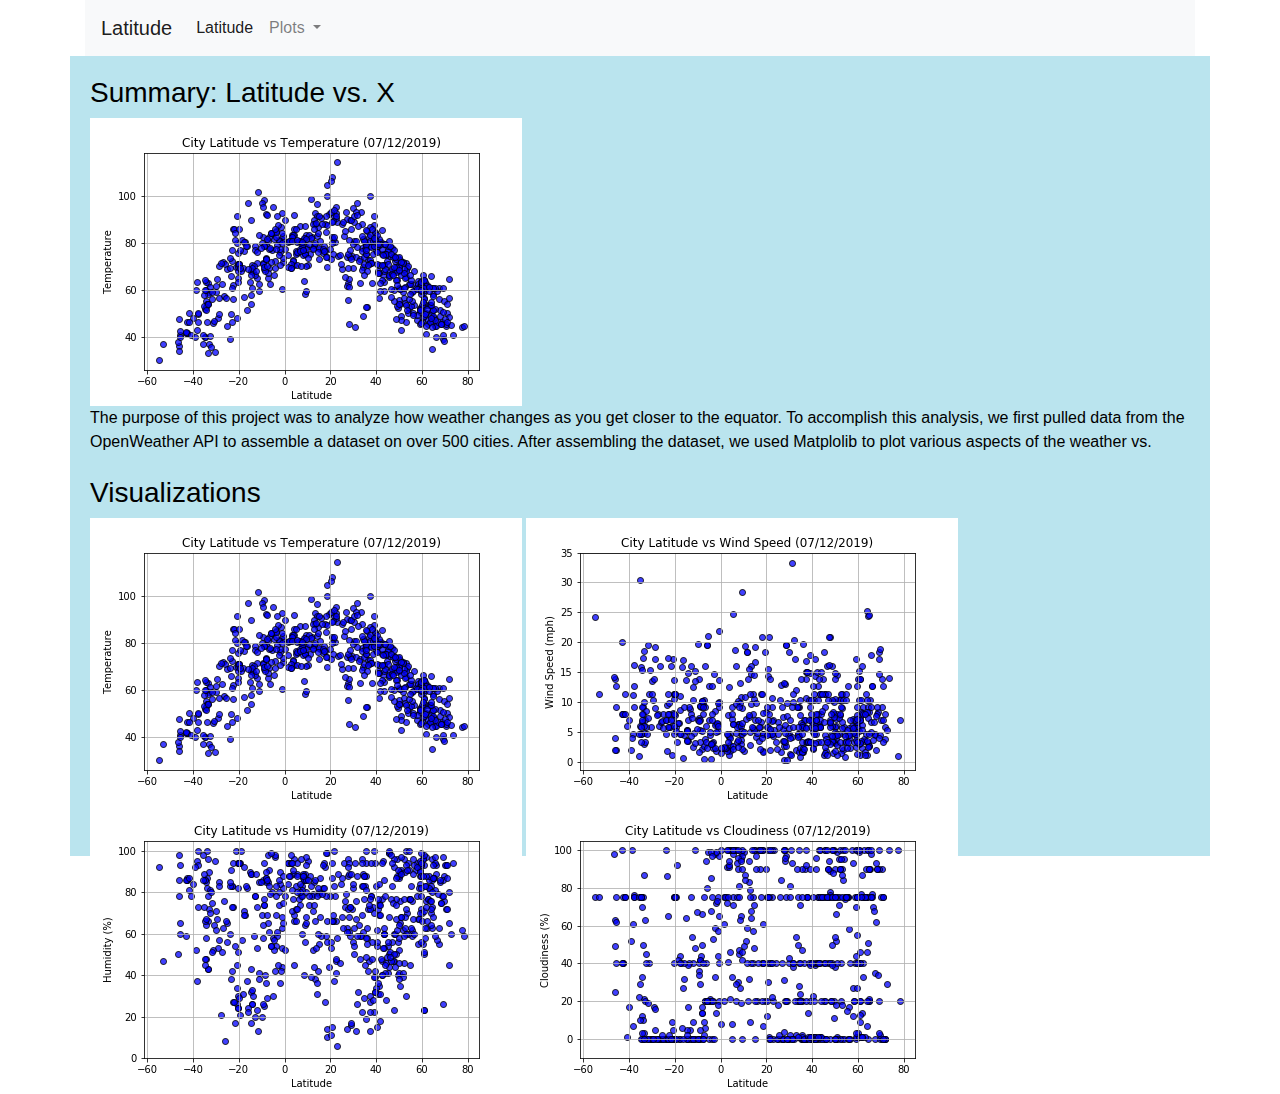
==== index.html @ b9963dcb "inital push" ====
<!DOCTYPE html>
<html lang="en-us">

<head>
  <meta charset="UTF-8">
  <title>Web Visualization Dashboard</title>

  <!-- Bring in our bootstrap stylesheet -->
  <link rel="stylesheet" href="https://stackpath.bootstrapcdn.com/bootstrap/4.3.1/css/bootstrap.min.css" integrity="sha384-ggOyR0iXCbMQv3Xipma34MD+dH/1fQ784/j6cY/iJTQUOhcWr7x9JvoRxT2MZw1T" crossorigin="anonymous">  <link rel="stylesheet" href="style.css">
  <link rel="stylesheet" href="style.css">
</head>

<body>
  <div class="container">
    <nav class="navbar navbar-expand-lg navbar-light bg-light">
        <a class="navbar-brand" href="#">Latitude</a>
        <button class="navbar-toggler" type="button" data-toggle="collapse" data-target="#navbarSupportedContent" aria-controls="navbarSupportedContent" aria-expanded="false" aria-label="Toggle navigation">
            <span class="navbar-toggler-icon"></span>
        </button>

        <div class="collapse navbar-collapse" id="navbarSupportedContent">
            <ul class="navbar-nav mr-auto">
                <li class="nav-item active">
                    <a class="nav-link" href="#">Latitude <span class="sr-only">(current)</span></a>
                </li>
                <li class="nav-item dropdown">
                    <a class="nav-link dropdown-toggle" href="#" id="navbarDropdpown" role="button" data-toggle="dropdown" aria-haspopup="true" aria-expanded="false">
                        Plots
                    </a>
                    <div class="dropdown-menu" aria-labelledby="navbarDropdown">
                      <a class="dropdown-item" href="#">Max Temperature</a>
                      <a class="dropdown-item" href="LatvsHumid.png">Humidity</a>
                      <a class="dropdown-item" href="LatvsCloud.png">Cloudiness</a>
                      <a class="dropdown-item" href="LatvsWind.png">Wind Speed</a>
                      <div class="dropdown-divider"></div>
                    </div>
                        
                </li>
            </ul>
        </div>
    </nav>
  </div>
    <div class="container">
                <div class="row">
            <div class="col-sd-8">
                <div class="box">
                   <h3>Summary: Latitude vs. X</h3>
                   <img src="LatvsTemp.png">
                   <p>The purpose of this project was to analyze how weather changes as you get 
                    closer to the equator.  To accomplish this analysis, we first pulled data 
                    from the OpenWeather API to assemble a dataset on over 500 cities.

                    After assembling the dataset, we used Matplolib to plot various aspects of
                    the weather vs. latitude.  Factors we looked at included: temperature,
                    cloudiness, wind speed and humidity.  This site provide the source data
                    and visualizations created as part of the analysis, as well as explations
                    and descriptions of any trends and corrections witnessed.
                   </p>
               </div>
            </div>   
               <div clss="col-sd-4">
                   <div class="box">
                       <h3>Visualizations</h3>
                       <img src="LatvsTemp.png">
                       <img src="LatvsWind.png">
                       <img src="LatvsHumid.png">
                       <img src="LatvsCloud.png">
                   </div>
               </div>
            </div>
        <div class="col-md-8">

            

  <div class="container">
      <div class="row">

      </div>

  </div>
---- style.css ----
.box {
    height: 400px;
    padding: 20px;
    color: black;
    background: rgb(186, 228, 238);
  }
  
  .margin-top-80 {
    margin-top: 80px;
  }
---- style.css ----
.box {
    height: 400px;
    padding: 20px;
    color: black;
    background: rgb(186, 228, 238);
  }
  
  .margin-top-80 {
    margin-top: 80px;
  }
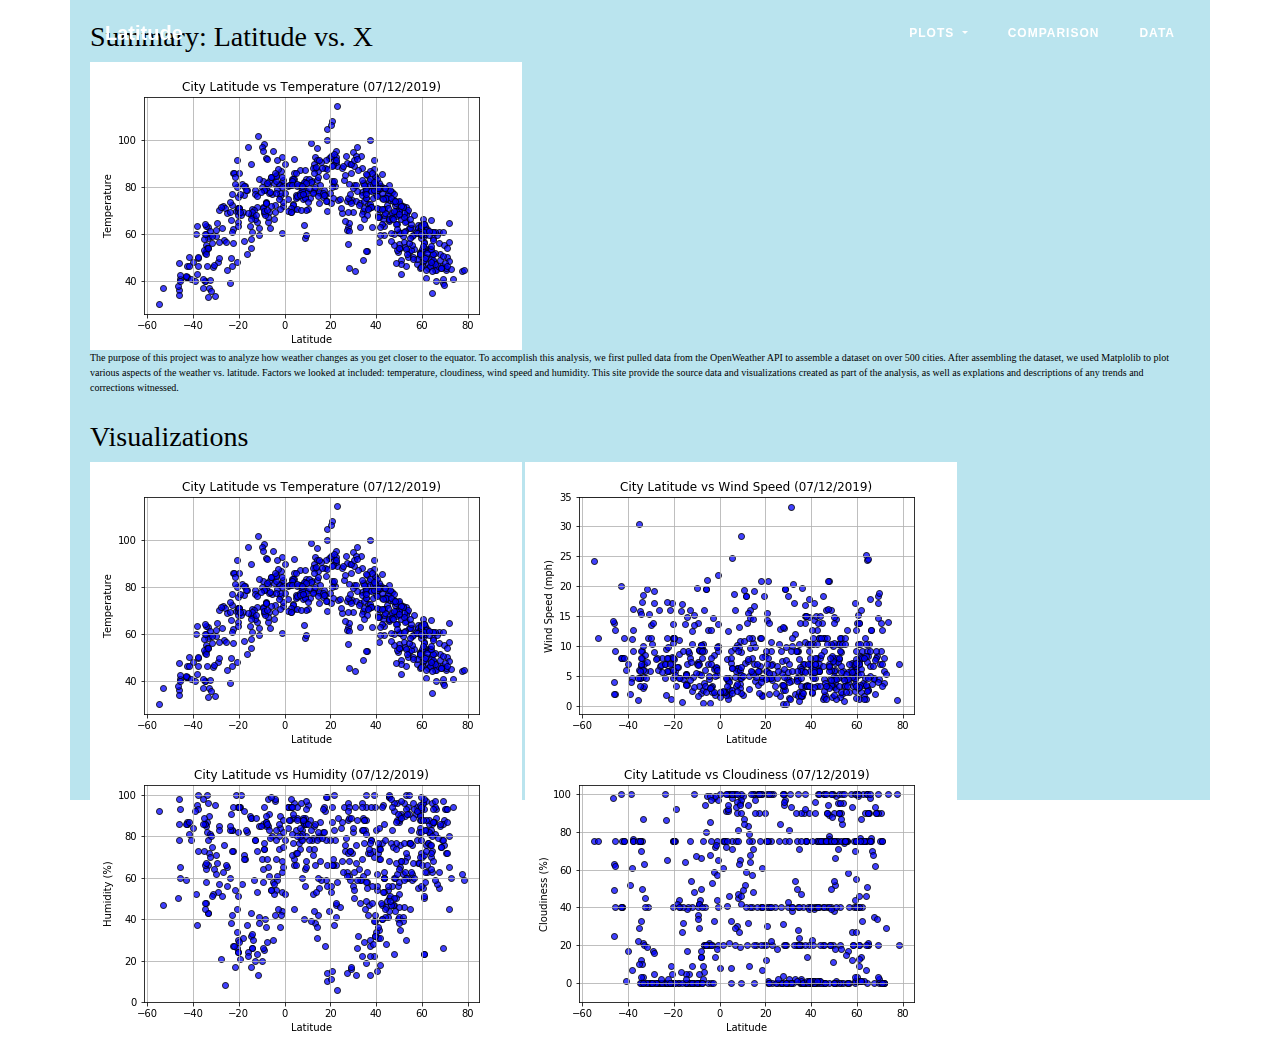
==== commit 896188e2: "modified navbar_added graphs_added to css file" ====
--- a/index.html
+++ b/index.html
@@ -3,49 +3,59 @@
 
 <head>
   <meta charset="UTF-8">
-  <title>Web Visualization Dashboard</title>
+  <title>Latitude Analysis Dashboard</title>
 
   <!-- Bring in our bootstrap stylesheet -->
   <link rel="stylesheet" href="https://stackpath.bootstrapcdn.com/bootstrap/4.3.1/css/bootstrap.min.css" integrity="sha384-ggOyR0iXCbMQv3Xipma34MD+dH/1fQ784/j6cY/iJTQUOhcWr7x9JvoRxT2MZw1T" crossorigin="anonymous">  <link rel="stylesheet" href="style.css">
-  <link rel="stylesheet" href="style.css">
+  <link rel="stylesheet" href="css/style.css">
 </head>
 
 <body>
-  <div class="container">
-    <nav class="navbar navbar-expand-lg navbar-light bg-light">
-        <a class="navbar-brand" href="#">Latitude</a>
-        <button class="navbar-toggler" type="button" data-toggle="collapse" data-target="#navbarSupportedContent" aria-controls="navbarSupportedContent" aria-expanded="false" aria-label="Toggle navigation">
-            <span class="navbar-toggler-icon"></span>
+ 
+<nav class="navbar navbar-expand-lg navbar-light fixed-top" id="mainNav">
+    <div class="container">
+        <a class="navbar-brand" href="index.html">Latitude</a>
+        <button class="navbar-toggler navbar-toggler-right" type="button" data-toggle="collapse" data-target="#navbarResponsive" aria-controls="navbarResponsive" aria-expanded="false" aria-label="Toggle navigation">
+            Menu 
+            <!--  <span class="navbar-toggler-icon"></span> -->
+            <i class="fas fa-bars"></i>
         </button>
 
-        <div class="collapse navbar-collapse" id="navbarSupportedContent">
-            <ul class="navbar-nav mr-auto">
-                <li class="nav-item active">
-                    <a class="nav-link" href="#">Latitude <span class="sr-only">(current)</span></a>
-                </li>
+        <div class="collapse navbar-collapse" id="navbarResponsive">
+            <ul class="navbar-nav ml-auto">
+                <!--<li class="nav-item active">
+                    <a class="nav-link" href="index.html">Latitude <span class="sr-only">(current)</span></a>
+                </li> --> 
                 <li class="nav-item dropdown">
                     <a class="nav-link dropdown-toggle" href="#" id="navbarDropdpown" role="button" data-toggle="dropdown" aria-haspopup="true" aria-expanded="false">
                         Plots
                     </a>
                     <div class="dropdown-menu" aria-labelledby="navbarDropdown">
-                      <a class="dropdown-item" href="#">Max Temperature</a>
-                      <a class="dropdown-item" href="LatvsHumid.png">Humidity</a>
-                      <a class="dropdown-item" href="LatvsCloud.png">Cloudiness</a>
-                      <a class="dropdown-item" href="LatvsWind.png">Wind Speed</a>
-                      <div class="dropdown-divider"></div>
+                      <a class="dropdown-item" href="temp.html">Max Temperature</a>
+                      <a class="dropdown-item" href="humid.html">Humidity</a>
+                      <a class="dropdown-item" href="cloud.html">Cloudiness</a>
+                      <a class="dropdown-item" href="wind.html">Wind Speed</a>
                     </div>
                         
                 </li>
+                <li class="nav-item">
+                    <a class="nav-link" href="comparison.html">Comparison</a>
+                </li>
+                <li class="nav-item">
+                    <a class="nav-link" href="data.html">Data</a>
+                </li>
             </ul>
         </div>
-    </nav>
-  </div>
+    </div>
+</nav>
     <div class="container">
-                <div class="row">
+        <div class="row">
             <div class="col-sd-8">
                 <div class="box">
                    <h3>Summary: Latitude vs. X</h3>
-                   <img src="LatvsTemp.png">
+                   <a target="_blank" href="temp.html">
+                    <img src="img/LatvsTemp.png">
+                   </a>
                    <p>The purpose of this project was to analyze how weather changes as you get 
                     closer to the equator.  To accomplish this analysis, we first pulled data 
                     from the OpenWeather API to assemble a dataset on over 500 cities.
@@ -61,10 +71,10 @@
                <div clss="col-sd-4">
                    <div class="box">
                        <h3>Visualizations</h3>
-                       <img src="LatvsTemp.png">
-                       <img src="LatvsWind.png">
-                       <img src="LatvsHumid.png">
-                       <img src="LatvsCloud.png">
+                       <img src="img/LatvsTemp.png">
+                       <img src="img/LatvsWind.png">
+                       <img src="img/LatvsHumid.png">
+                       <img src="img/LatvsCloud.png">
                    </div>
                </div>
             </div>
--- a/css/style.css
+++ b/css/style.css
@@ -0,0 +1,110 @@
+body {
+  font-size: 10px;
+  color: #212529;
+  font-family: 'Times New Roman', Times, serif;
+}
+
+
+
+
+
+
+
+
+
+.box {
+    height: 400px;
+    padding: 20px;
+    color: black;
+    background: rgb(186, 228, 238);
+  }
+  
+  .margin-top-80 {
+    margin-top: 80px;
+  }
+  #mainNav {
+    position: absolute;
+    border-bottom: 1px solid #e9ecef;
+    background-color: gray;
+    font-family: 'Open Sans', 'Helvetica Neue', Helvetica, Arial, sans-serif;
+  }
+  
+  #mainNav .navbar-brand {
+    font-weight: 800;
+    color: #343a40;
+  }
+  
+  #mainNav .navbar-toggler {
+    font-size: 12px;
+    font-weight: 800;
+    padding: 13px;
+    text-transform: uppercase;
+    color: #343a40;
+  }
+  
+  #mainNav .navbar-nav > li.nav-item > a {
+    font-size: 12px;
+    font-weight: 800;
+    letter-spacing: 1px;
+    text-transform: uppercase;
+  }
+   
+  @media only screen and (min-width: 992px) {
+    #mainNav {
+      border-bottom: 1px solid transparent;
+      background: transparent;
+    }
+    #mainNav .navbar-brand {
+      padding: 10px 20px;
+      color: #fff;
+    }
+    #mainNav .navbar-brand:focus, #mainNav .navbar-brand:hover {
+      color: rgba(255, 255, 255, 0.8);
+    }
+    #mainNav .navbar-nav > li.nav-item > a {
+      padding: 10px 20px;
+      color: #fff;
+    }
+    #mainNav .navbar-nav > li.nav-item > a:focus, #mainNav .navbar-nav > li.nav-item > a:hover {
+      color: rgba(255, 255, 255, 0.8);
+    }
+  }
+  
+  @media only screen and (min-width: 992px) {
+    #mainNav {
+      -webkit-transition: background-color 0.2s;
+      transition: background-color 0.2s;
+      /* Force Hardware Acceleration in WebKit */
+      -webkit-transform: translate3d(0, 0, 0);
+      transform: translate3d(0, 0, 0);
+      -webkit-backface-visibility: hidden;
+    }
+    #mainNav.is-fixed {
+      /* when the user scrolls down, we hide the header right above the viewport */
+      position: fixed;
+      top: -67px;
+      -webkit-transition: -webkit-transform 0.2s;
+      transition: -webkit-transform 0.2s;
+      transition: transform 0.2s;
+      transition: transform 0.2s, -webkit-transform 0.2s;
+      border-bottom: 1px solid white;
+      background-color: rgba(255, 255, 255, 0.9);
+    }
+    #mainNav.is-fixed .navbar-brand {
+      color: #212529;
+    }
+    #mainNav.is-fixed .navbar-brand:focus, #mainNav.is-fixed .navbar-brand:hover {
+      color: #0085A1;
+    }
+    #mainNav.is-fixed .navbar-nav > li.nav-item > a {
+      color: #212529;
+    }
+    #mainNav.is-fixed .navbar-nav > li.nav-item > a:focus, #mainNav.is-fixed .navbar-nav > li.nav-item > a:hover {
+      color: #0085A1;
+    }
+    #mainNav.is-visible {
+      /* if the user changes the scrolling direction, we show the header */
+      -webkit-transform: translate3d(0, 100%, 0);
+      transform: translate3d(0, 100%, 0);
+    }
+  }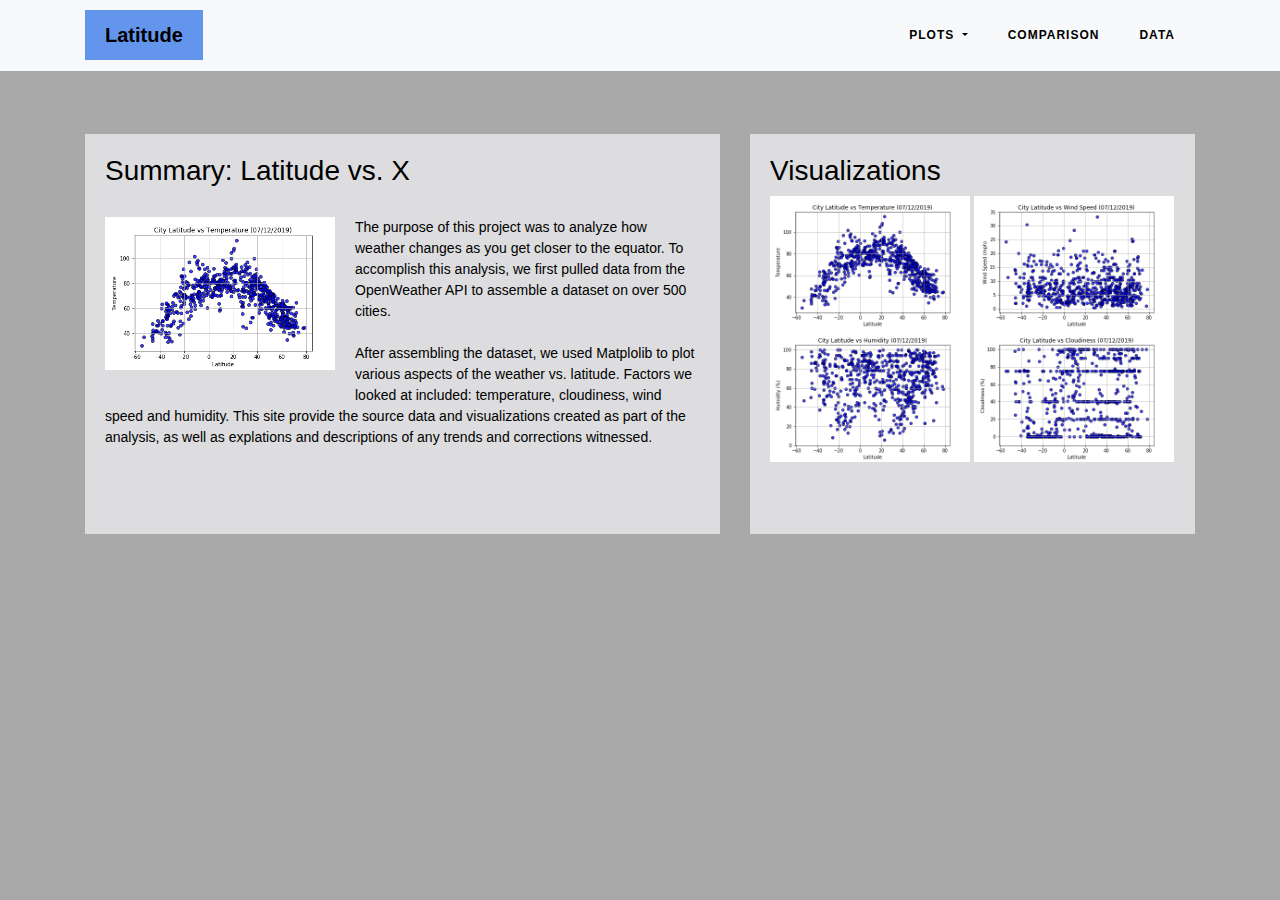
==== commit e4693926: "sans working dropdown" ====
--- a/index.html
+++ b/index.html
@@ -3,32 +3,28 @@
 
 <head>
   <meta charset="UTF-8">
+  <meta name="viewport" content="width=device-width, initial-scale=1">
   <title>Latitude Analysis Dashboard</title>
 
   <!-- Bring in our bootstrap stylesheet -->
-  <link rel="stylesheet" href="https://stackpath.bootstrapcdn.com/bootstrap/4.3.1/css/bootstrap.min.css" integrity="sha384-ggOyR0iXCbMQv3Xipma34MD+dH/1fQ784/j6cY/iJTQUOhcWr7x9JvoRxT2MZw1T" crossorigin="anonymous">  <link rel="stylesheet" href="style.css">
+  <link rel="stylesheet" href="https://stackpath.bootstrapcdn.com/bootstrap/4.3.1/css/bootstrap.min.css" integrity="sha384-ggOyR0iXCbMQv3Xipma34MD+dH/1fQ784/j6cY/iJTQUOhcWr7x9JvoRxT2MZw1T" crossorigin="anonymous"> 
   <link rel="stylesheet" href="css/style.css">
 </head>
 
 <body>
  
-<nav class="navbar navbar-expand-lg navbar-light fixed-top" id="mainNav">
+<nav class="navbar navbar-expand-lg navbar-light bg-light" id="mainNav">
     <div class="container">
         <a class="navbar-brand" href="index.html">Latitude</a>
         <button class="navbar-toggler navbar-toggler-right" type="button" data-toggle="collapse" data-target="#navbarResponsive" aria-controls="navbarResponsive" aria-expanded="false" aria-label="Toggle navigation">
-            Menu 
-            <!--  <span class="navbar-toggler-icon"></span> -->
-            <i class="fas fa-bars"></i>
+            <span class="navbar-toggler-icon"></span>
         </button>
 
         <div class="collapse navbar-collapse" id="navbarResponsive">
             <ul class="navbar-nav ml-auto">
-                <!--<li class="nav-item active">
-                    <a class="nav-link" href="index.html">Latitude <span class="sr-only">(current)</span></a>
-                </li> --> 
                 <li class="nav-item dropdown">
                     <a class="nav-link dropdown-toggle" href="#" id="navbarDropdpown" role="button" data-toggle="dropdown" aria-haspopup="true" aria-expanded="false">
-                        Plots
+                      Plots
                     </a>
                     <div class="dropdown-menu" aria-labelledby="navbarDropdown">
                       <a class="dropdown-item" href="temp.html">Max Temperature</a>
@@ -36,7 +32,7 @@
                       <a class="dropdown-item" href="cloud.html">Cloudiness</a>
                       <a class="dropdown-item" href="wind.html">Wind Speed</a>
                     </div>
-                        
+                      
                 </li>
                 <li class="nav-item">
                     <a class="nav-link" href="comparison.html">Comparison</a>
@@ -48,18 +44,24 @@
         </div>
     </div>
 </nav>
+<br>
+<br>
+<br>
+
     <div class="container">
         <div class="row">
-            <div class="col-sd-8">
+            <div class="col-lg-7 col-md-12">
                 <div class="box">
                    <h3>Summary: Latitude vs. X</h3>
+                   <br>
                    <a target="_blank" href="temp.html">
-                    <img src="img/LatvsTemp.png">
+                    <img src="img/LatvsTemp.png" class="left">
                    </a>
                    <p>The purpose of this project was to analyze how weather changes as you get 
                     closer to the equator.  To accomplish this analysis, we first pulled data 
                     from the OpenWeather API to assemble a dataset on over 500 cities.
-
+                    <br>
+                    <br>
                     After assembling the dataset, we used Matplolib to plot various aspects of
                     the weather vs. latitude.  Factors we looked at included: temperature,
                     cloudiness, wind speed and humidity.  This site provide the source data
@@ -68,18 +70,27 @@
                    </p>
                </div>
             </div>   
-               <div clss="col-sd-4">
+               <div class="col-lg-5 col-md-3">
                    <div class="box">
                        <h3>Visualizations</h3>
-                       <img src="img/LatvsTemp.png">
-                       <img src="img/LatvsWind.png">
-                       <img src="img/LatvsHumid.png">
-                       <img src="img/LatvsCloud.png">
+                       <a href="temp.html">
+                        <img src="img/LatvsTemp.png" width=200px>
+                       </a>
+                       <a href="wind.html">
+                        <img src="img/LatvsWind.png" width=200px>
+                       </a>
+                       <a href="humid.html">
+                        <img src="img/LatvsHumid.png" width=200px>
+                       </a>
+                       <a href="cloud.html">
+                        <img src="img/LatvsCloud.png" width=200px>
+                       </a>
+                       
                    </div>
                </div>
             </div>
-        <div class="col-md-8">
-
+        </div>
+    </div>    
             
 
   <div class="container">
--- a/css/style.css
+++ b/css/style.css
@@ -1,37 +1,37 @@
 body {
-  font-size: 10px;
+  font-size: 14px;
   color: #212529;
-  font-family: 'Times New Roman', Times, serif;
+  background-color: darkgray;
+  font-family: 'Open Sans', 'Helvetica Neue', Helvetica, Arial, sans-serif;
 }
 
-
-
-
-
-
-
-
+.left {
+  float: left;
+  padding: 0 20px 20px 0;
+  width: 250px;
+}
 
 .box {
     height: 400px;
     padding: 20px;
     color: black;
-    background: rgb(186, 228, 238);
+    background: rgb(221, 221, 223);
   }
   
   .margin-top-80 {
     margin-top: 80px;
   }
   #mainNav {
-    position: absolute;
-    border-bottom: 1px solid #e9ecef;
-    background-color: gray;
+    border-bottom: 1px solid #002244;
+    background-color: rgb(109, 108, 108);
+    padding: 10px;
     font-family: 'Open Sans', 'Helvetica Neue', Helvetica, Arial, sans-serif;
   }
   
   #mainNav .navbar-brand {
     font-weight: 800;
-    color: #343a40;
+    color: white;
+    background-color: cornflowerblue;
   }
   
   #mainNav .navbar-toggler {
@@ -56,17 +56,17 @@
     }
     #mainNav .navbar-brand {
       padding: 10px 20px;
-      color: #fff;
+      color: black;
     }
     #mainNav .navbar-brand:focus, #mainNav .navbar-brand:hover {
       color: rgba(255, 255, 255, 0.8);
     }
     #mainNav .navbar-nav > li.nav-item > a {
       padding: 10px 20px;
-      color: #fff;
+      color: black;
     }
     #mainNav .navbar-nav > li.nav-item > a:focus, #mainNav .navbar-nav > li.nav-item > a:hover {
-      color: rgba(255, 255, 255, 0.8);
+      color: black;
     }
   }
   
@@ -81,7 +81,7 @@
     }
     #mainNav.is-fixed {
       /* when the user scrolls down, we hide the header right above the viewport */
-      position: fixed;
+      position: fixed; 
       top: -67px;
       -webkit-transition: -webkit-transform 0.2s;
       transition: -webkit-transform 0.2s;
